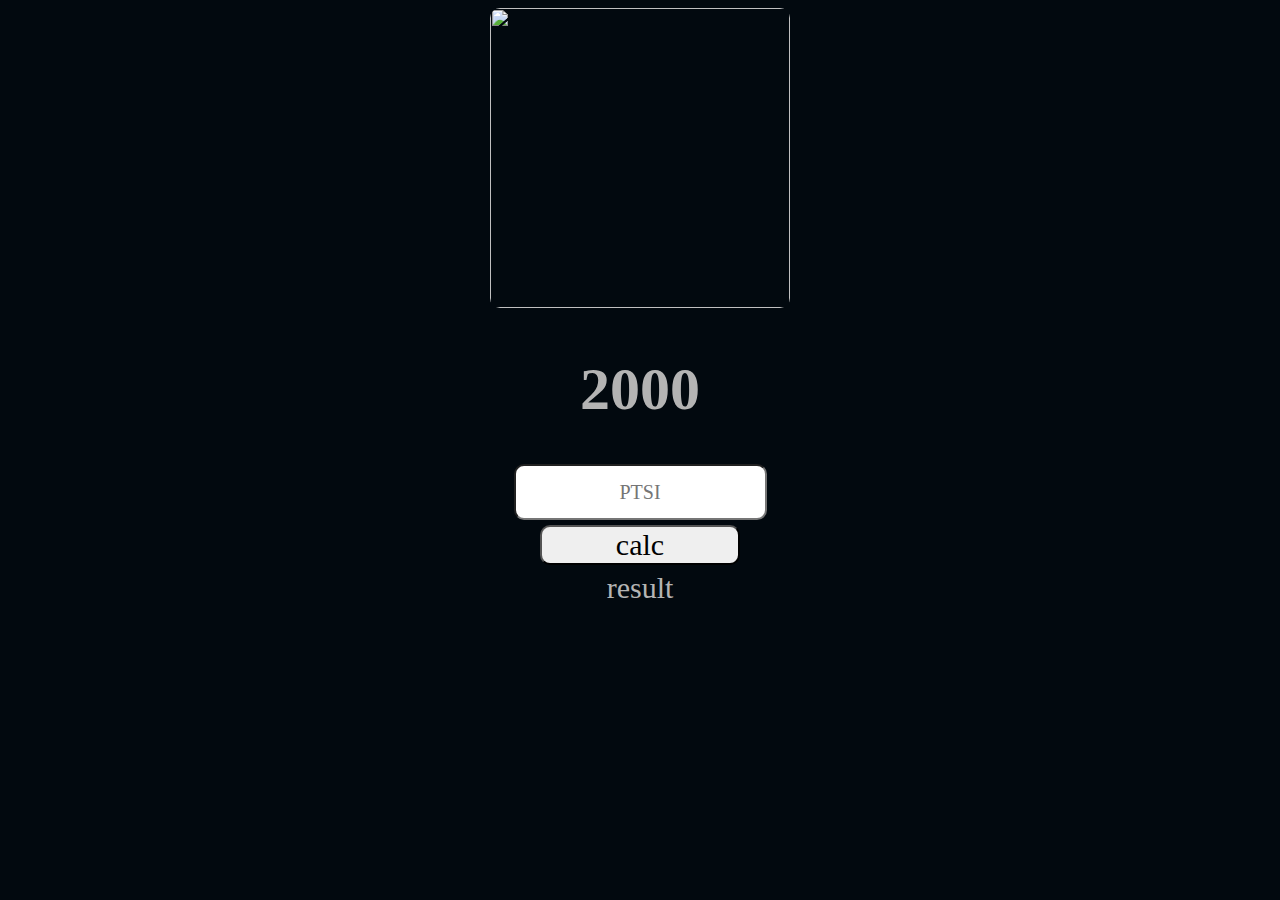
==== index.html @ b564f54d "Rename huy.html to index.html" ====
<!DOCTYPE html>
<html>
    <head>
        <link rel="stylesheet" type="text/css" href="style.css">
    </head>
    <body>
        <div class = "suck">
        <img class="suck4" src="rekrut.png">
        <h1 id="lastpt">2000</h1>
        <input id="input" class = "inputt" placeholder="PTSI"><br />
        <button class ="buttonn" onclick="calc()">calc</button>
        <p id="respt">result</p>
    </div>
    <li>
        <ul></ul>
        <ul></ul>
        <ul></ul>
    </li>
    <script src = "pts.js"></script>
    </body>
</html>
---- style.css ----
body{
    font-family: trebuchet ms;
    font-size: 30px;
    margin-left: auto;
    margin-right: auto;
    background-color: rgb(2, 9, 15);
    color:#b4b4b4
}
h1{
    text-align: center;
}

h3{
    text-align: center;
}
img{
    width: 500px;
    height: 500px;
    border-radius: 20px;

}
h5{
    text-align: center;
}
.cardbutton {
    border: none;
    outline: 0;
    padding: 10px;
    color: #fff;
    background-color: #f44336;
    text-align: center;
    cursor: pointer;
    width: 100px;
    font-size: 18px;
    border-radius: 0 10px ;
    margin-bottom: 10px;
}
.card {
    box-shadow: 0 4px 8px 0 rgba(0, 0, 0, 0.2);
    max-width: 500px;
    margin:auto;
    text-align: center;
    border-radius: 20px 20px 0 0;
    font-family: trebuchet ms;
}
.wrap {
    display: flex;
    justify-content: space-around;
  }
p{
    margin-top: 1px;
    margin-bottom: 10px;
}
header{
	width: 100%;
	background: rgb(231, 231, 231);
	height: 70px;
    font-family: trebuchet ms;
    font-size: 40px;
}
.cardbutton2 {
    border: none;
    outline: 0;
    padding: 10px;
    color: rgb(0, 0, 0);
    background-color: #b4b4b4;
    text-align: center;
    cursor: pointer;
    width: 200px;
    font-size: 40px;
    border-radius: 0 10px ;
    margin-bottom: 10px;
}
.suck {
    margin:auto;
    text-align: center;
    border-radius: 20px 20px 0 0;
    font-family: trebuchet ms;
}
.inputt {
    margin:auto;
    text-align: center;
    height: 50px;
    font-family: trebuchet ms;
    font-size: 20px;
    border-radius: 10px;
}
.buttonn {
    margin: 5px;
    text-align: center;
    height: 40px;
    width: 200px;
    font-family: trebuchet ms;
    font-size: 30px;
    border-radius: 10px;
    
}
.suck4 {
    margin:auto;
    text-align: center;
    height: 300px;
    width: 300px;
    font-family: trebuchet ms;
    font-size: 20px;
    border-radius: 10px;
}
.result {
    color: white;
}
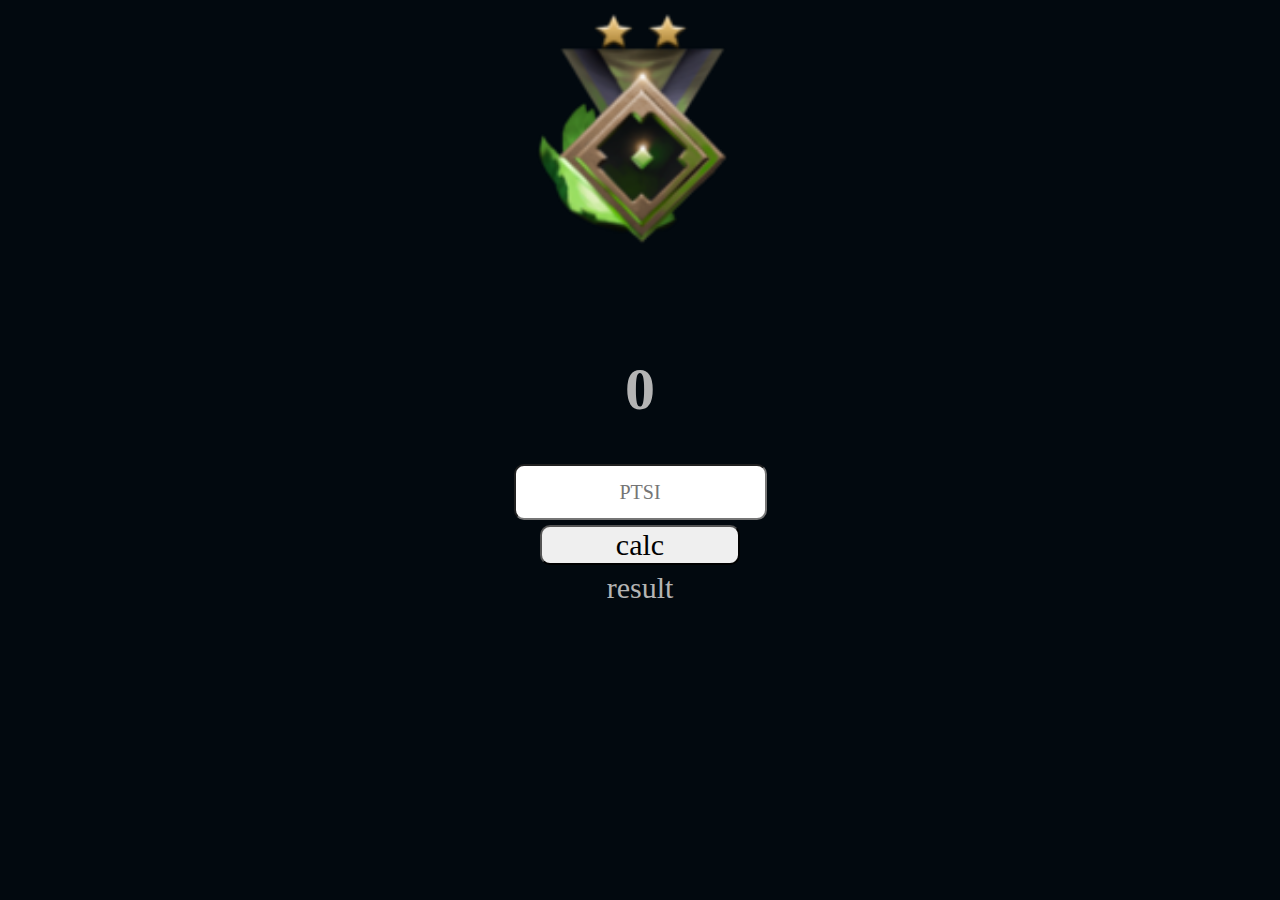
==== commit e4876385: "Update index.html" ====
--- a/index.html
+++ b/index.html
@@ -6,7 +6,7 @@
     <body>
         <div class = "suck">
         <img class="suck4" src="rekrut.png">
-        <h1 id="lastpt">2000</h1>
+        <h1 id="lastpt">0</h1>
         <input id="input" class = "inputt" placeholder="PTSI"><br />
         <button class ="buttonn" onclick="calc()">calc</button>
         <p id="respt">result</p>
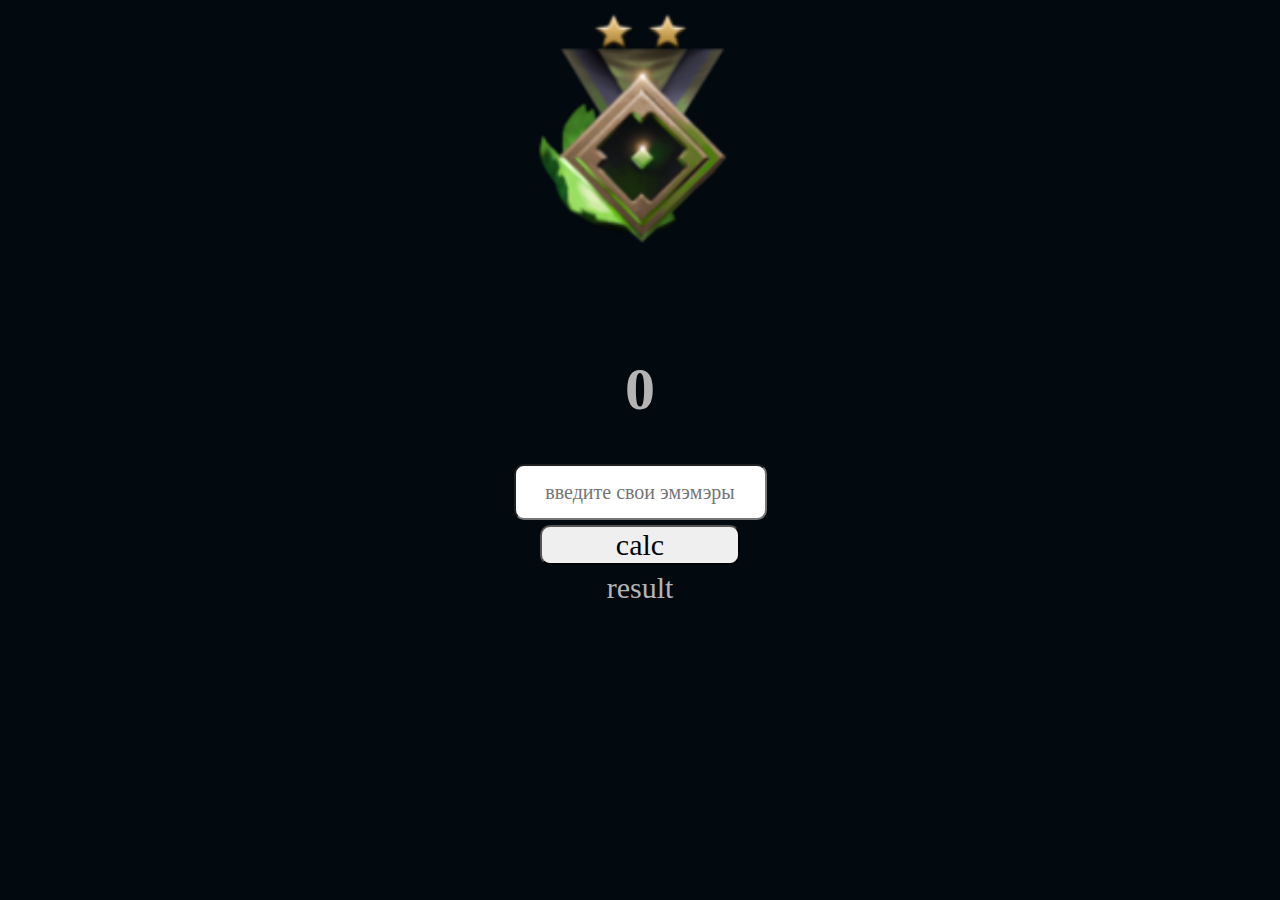
==== commit 6fb2ad57: "Update index.html" ====
--- a/index.html
+++ b/index.html
@@ -7,7 +7,7 @@
         <div class = "suck">
         <img class="suck4" src="rekrut.png">
         <h1 id="lastpt">0</h1>
-        <input id="input" class = "inputt" placeholder="PTSI"><br />
+        <input id="input" class = "inputt" placeholder="введите свои эмэмэры"><br />
         <button class ="buttonn" onclick="calc()">calc</button>
         <p id="respt">result</p>
     </div>
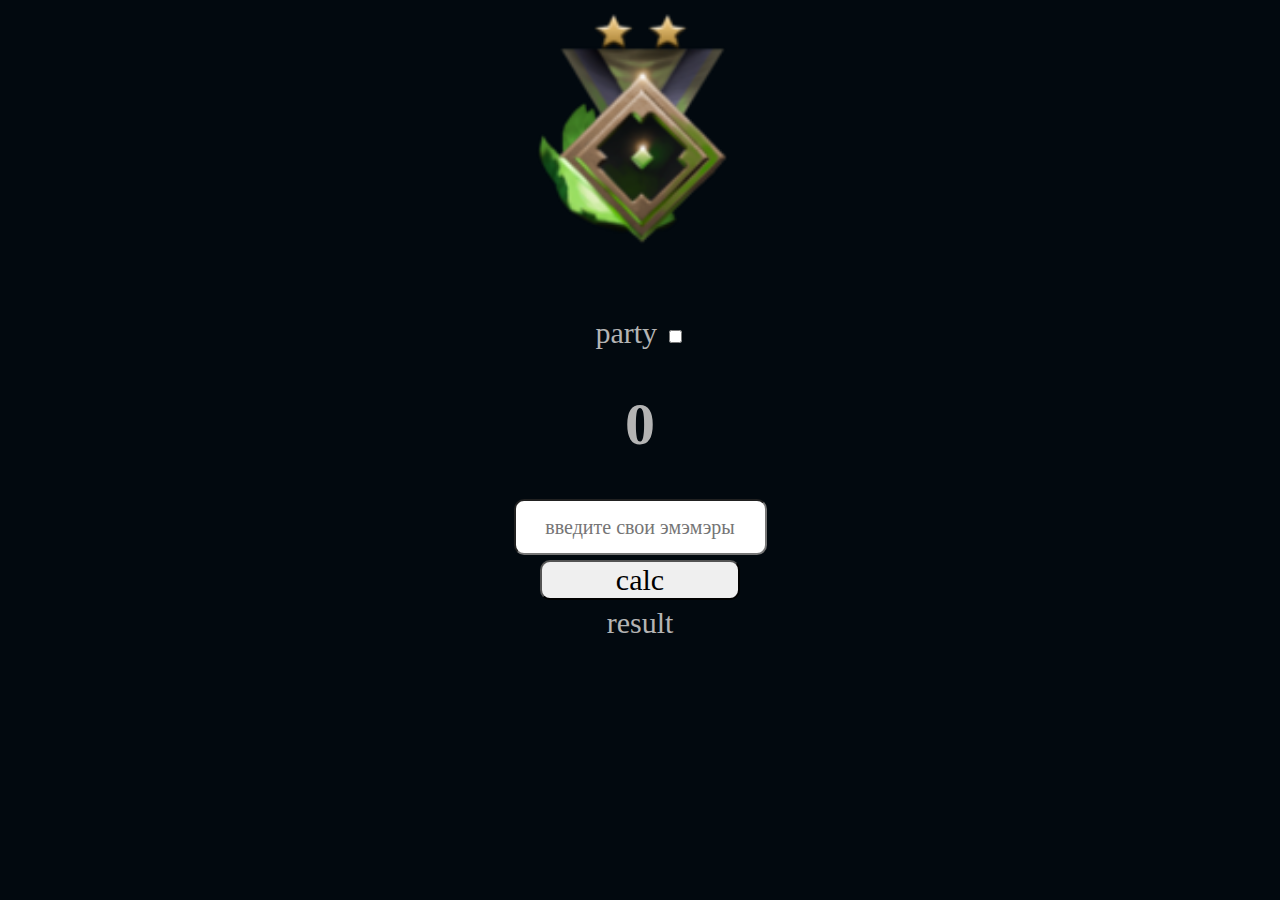
==== commit 9703d76f: "Update index.html" ====
--- a/index.html
+++ b/index.html
@@ -5,17 +5,18 @@
     </head>
     <body>
         <div class = "suck">
-        <img class="suck4" src="rekrut.png">
+        <img class="suck4" src="rekrut.png"><br/>
+        <p>party
+        <input id="party" class="party " type="checkbox"></p>
         <h1 id="lastpt">0</h1>
-        <input id="input" class = "inputt" placeholder="введите свои эмэмэры"><br />
+        <input id="input" class = "inputt" placeholder="введите свои эмэмэры" ><br />
+        
         <button class ="buttonn" onclick="calc()">calc</button>
         <p id="respt">result</p>
     </div>
-    <li>
-        <ul></ul>
-        <ul></ul>
-        <ul></ul>
-    </li>
+    <div id="history" class="history">
+
+    </div>
     <script src = "pts.js"></script>
     </body>
 </html>
--- a/style.css
+++ b/style.css
@@ -10,67 +10,11 @@
     text-align: center;
 }
 
-h3{
-    text-align: center;
-}
-img{
-    width: 500px;
-    height: 500px;
-    border-radius: 20px;
-
-}
-h5{
-    text-align: center;
-}
-.cardbutton {
-    border: none;
-    outline: 0;
-    padding: 10px;
-    color: #fff;
-    background-color: #f44336;
-    text-align: center;
-    cursor: pointer;
-    width: 100px;
-    font-size: 18px;
-    border-radius: 0 10px ;
-    margin-bottom: 10px;
-}
-.card {
-    box-shadow: 0 4px 8px 0 rgba(0, 0, 0, 0.2);
-    max-width: 500px;
-    margin:auto;
-    text-align: center;
-    border-radius: 20px 20px 0 0;
-    font-family: trebuchet ms;
-}
-.wrap {
-    display: flex;
-    justify-content: space-around;
-  }
 p{
     margin-top: 1px;
     margin-bottom: 10px;
 }
-header{
-	width: 100%;
-	background: rgb(231, 231, 231);
-	height: 70px;
-    font-family: trebuchet ms;
-    font-size: 40px;
-}
-.cardbutton2 {
-    border: none;
-    outline: 0;
-    padding: 10px;
-    color: rgb(0, 0, 0);
-    background-color: #b4b4b4;
-    text-align: center;
-    cursor: pointer;
-    width: 200px;
-    font-size: 40px;
-    border-radius: 0 10px ;
-    margin-bottom: 10px;
-}
+
 .suck {
     margin:auto;
     text-align: center;
@@ -107,3 +51,11 @@
 .result {
     color: white;
 }
+
+.history {
+    margin: auto;
+    text-align: center;
+    font-family: trebuchet ms;
+    font-size: 20px;
+    border-radius: 10px;
+}
